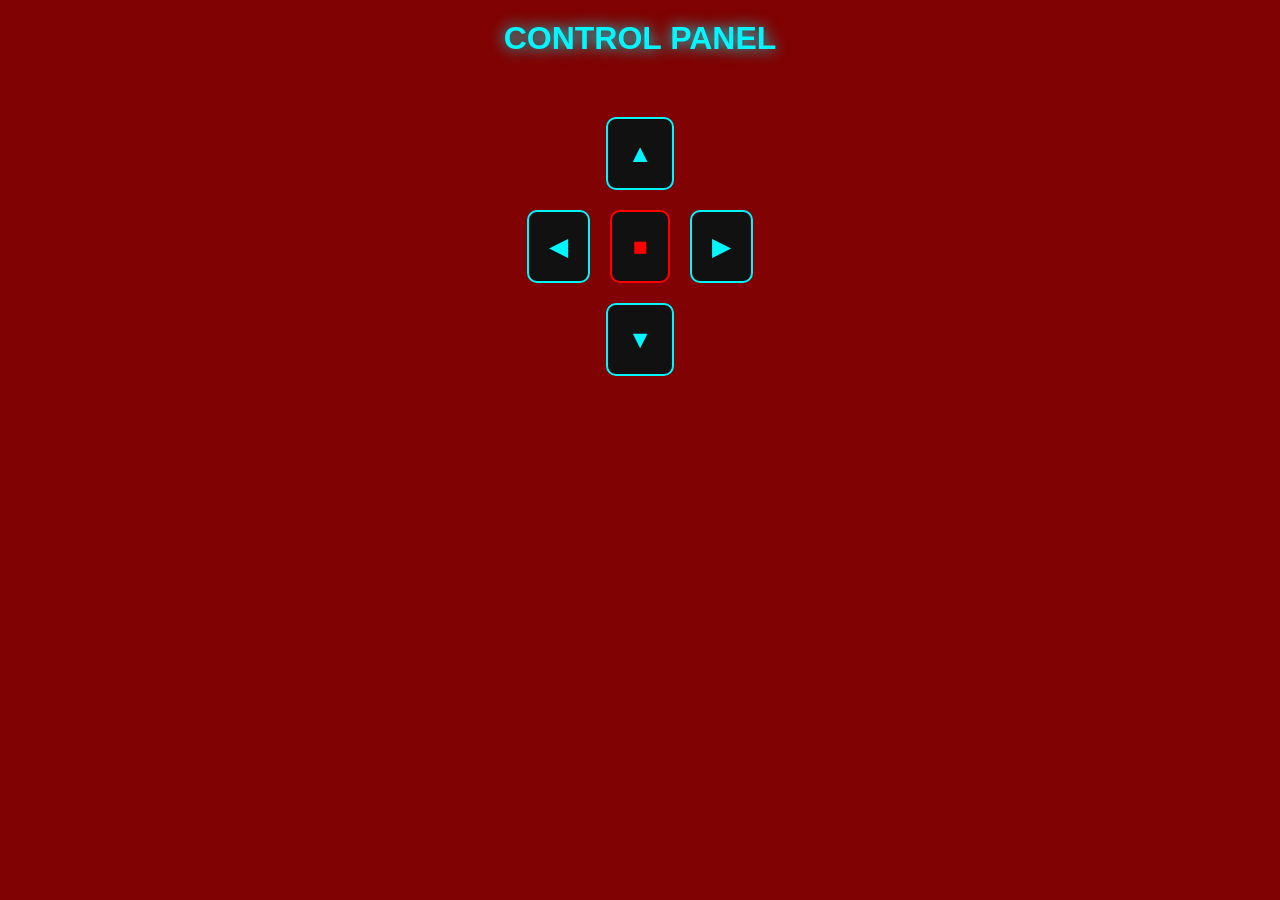
==== index.html @ 2f748db9 "Add files via upload" ====
<!DOCTYPE html>
<html>
<head>
  <title>Car Control 🎮</title>
  <link rel="stylesheet" href="style.css">
</head>
<body>

<h1>CONTROL PANEL</h1>

<div class="controls">
  <button onclick="sendCommand('forward')">▲</button>

  <div class="middle">
    <button onclick="sendCommand('left')">◀</button>
    <button onclick="sendCommand('stop')" class="stop">■</button>
    <button onclick="sendCommand('right')">▶</button>
  </div>

  <button onclick="sendCommand('back')">▼</button>
</div>

<script src="script.js"></script>
</body>
</html>
---- style.css ----
body {
  background: #800202;
  color: white;
  text-align: center;
  font-family: Arial;
}

h1 {
  margin-top: 20px;
  color: #00f7ff;
  text-shadow: 0 0 15px #00f7ff;
}

.controls {
  margin-top: 50px;
}

.middle {
  display: flex;
  justify-content: center;
}

button {
  background: #111;
  border: 2px solid #00f7ff;
  color: #00f7ff;
  padding: 20px;
  margin: 10px;
  font-size: 25px;
  border-radius: 10px;
  cursor: pointer;
  transition: 0.2s;
}

button:hover {
  background: #00f7ff;
  color: black;
  box-shadow: 0 0 20px #00f7ff;
}

.stop {
  border-color: red;
  color: red;
}

.stop:hover {
  background: red;
  color: black;
  box-shadow: 0 0 20px red;
}
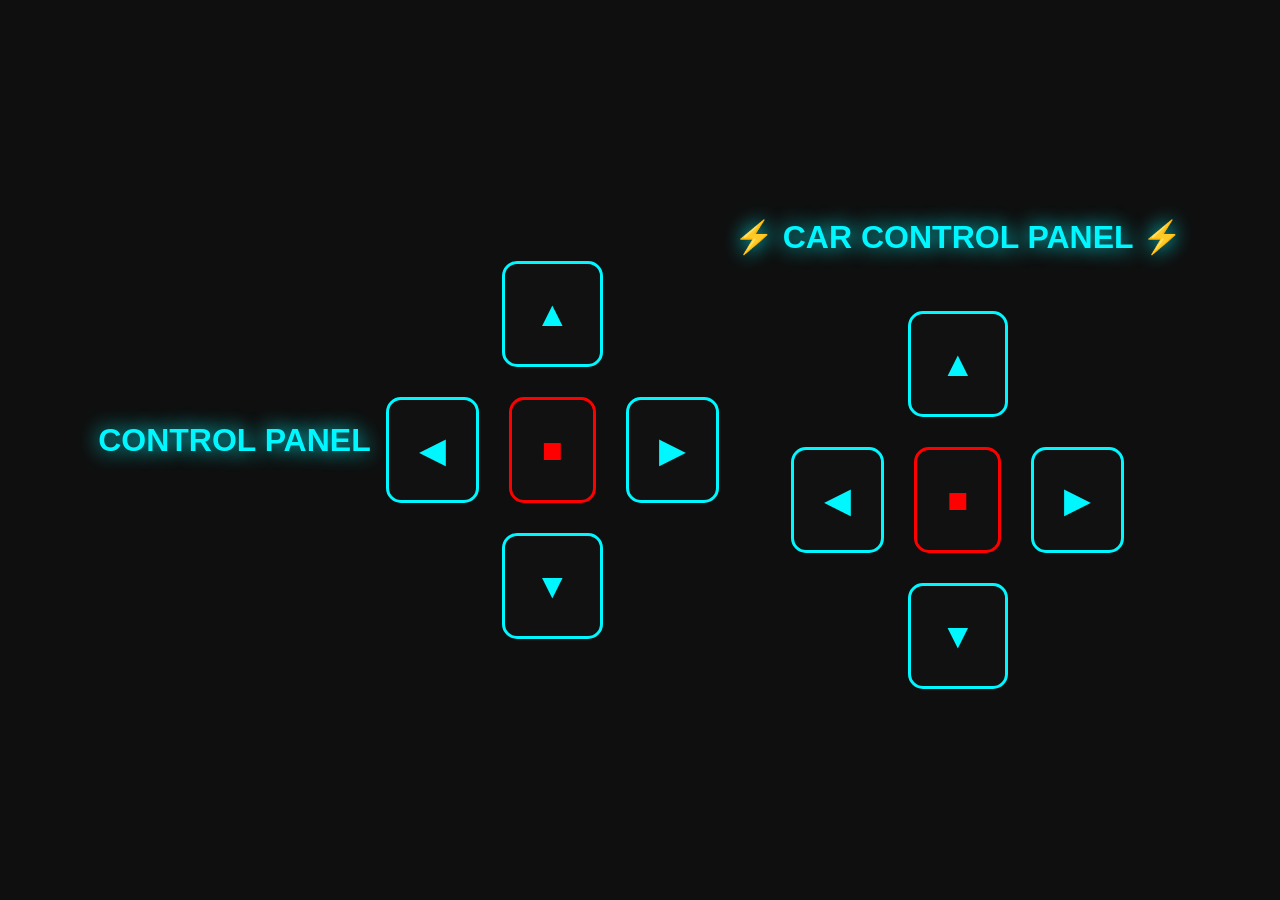
==== commit 8564d4a9: "Duplicate car control panel section in index.html Added a new container for the car control panel wi" ====
--- a/index.html
+++ b/index.html
@@ -20,6 +20,29 @@
   <button onclick="sendCommand('back')">▼</button>
 </div>
 
+
+<body>
+
+<div class="container">
+
+<h1>⚡ CAR CONTROL PANEL ⚡</h1>
+
+<div class="controls">
+  <button onclick="sendCommand('forward')">▲</button>
+
+  <div class="middle">
+    <button onclick="sendCommand('left')">◀</button>
+    <button onclick="sendCommand('stop')" class="stop">■</button>
+    <button onclick="sendCommand('right')">▶</button>
+  </div>
+
+  <button onclick="sendCommand('back')">▼</button>
+</div>
+
+</div>
+
+</body>
+  
 <script src="script.js"></script>
 </body>
 </html>
--- a/style.css
+++ b/style.css
@@ -1,43 +1,57 @@
 body {
-  background: #800202;
+  background: #0f0f0f;
   color: white;
+  font-family: Arial;
+
+  /* CENTER EVERYTHING */
+  display: flex;
+  justify-content: center;
+  align-items: center;
+  height: 100vh;
+  margin: 0;
+}
+
+.container {
   text-align: center;
-  font-family: Arial;
 }
 
 h1 {
-  margin-top: 20px;
   color: #00f7ff;
-  text-shadow: 0 0 15px #00f7ff;
+  text-shadow: 0 0 20px #00f7ff;
+  margin-bottom: 40px;
 }
 
 .controls {
-  margin-top: 50px;
+  display: flex;
+  flex-direction: column;
+  align-items: center;
 }
 
 .middle {
   display: flex;
-  justify-content: center;
 }
 
+/* BIGGER BUTTONS 🔥 */
 button {
   background: #111;
-  border: 2px solid #00f7ff;
+  border: 3px solid #00f7ff;
   color: #00f7ff;
-  padding: 20px;
-  margin: 10px;
-  font-size: 25px;
-  border-radius: 10px;
+  padding: 30px;
+  margin: 15px;
+  font-size: 35px;
+  border-radius: 15px;
   cursor: pointer;
   transition: 0.2s;
 }
 
+/* HOVER EFFECT */
 button:hover {
   background: #00f7ff;
   color: black;
-  box-shadow: 0 0 20px #00f7ff;
+  box-shadow: 0 0 25px #00f7ff;
 }
 
+/* STOP BUTTON */
 .stop {
   border-color: red;
   color: red;
@@ -46,5 +60,5 @@
 .stop:hover {
   background: red;
   color: black;
-  box-shadow: 0 0 20px red;
+  box-shadow: 0 0 25px red;
 }
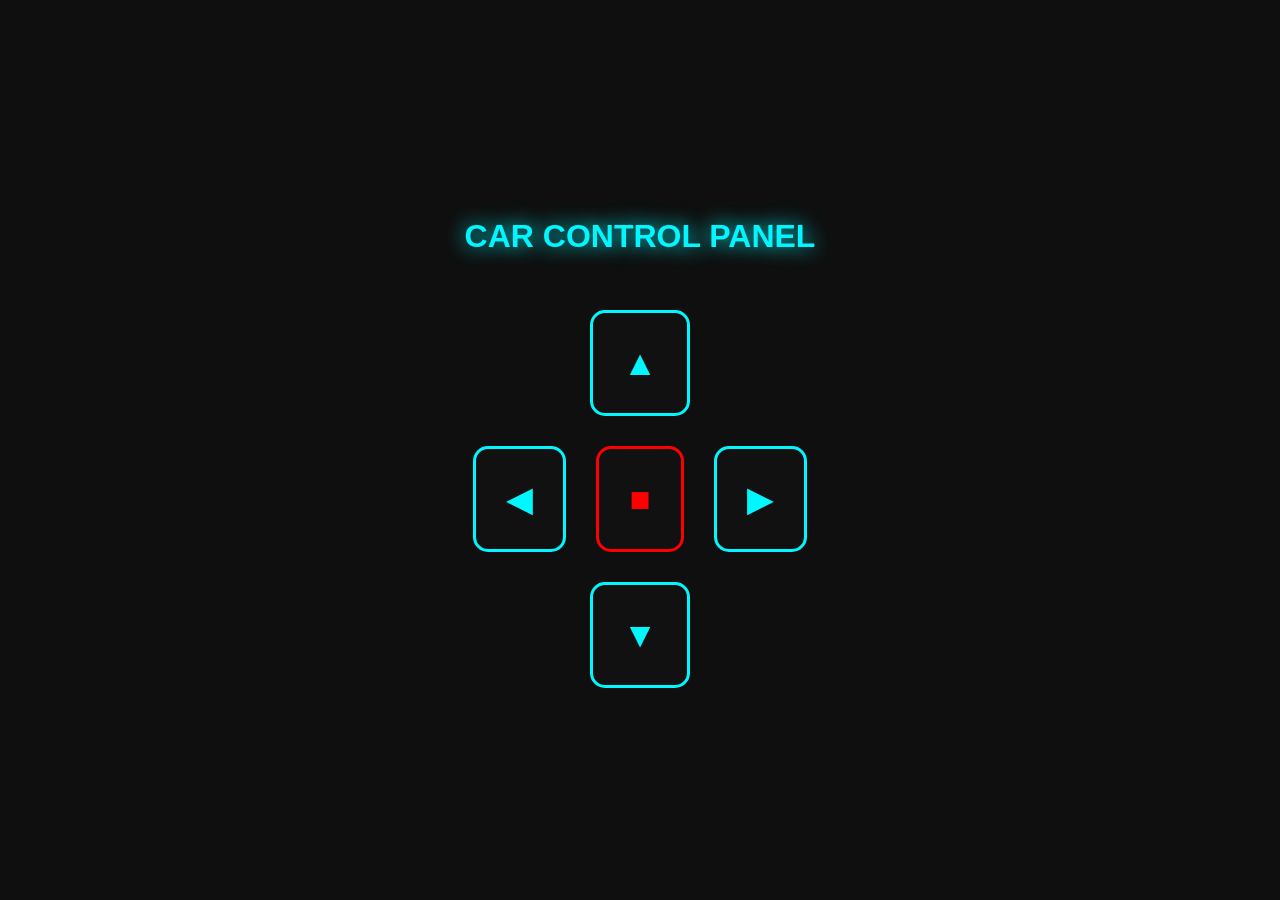
==== commit 580605be: "Refactor HTML structure and remove duplicates" ====
--- a/index.html
+++ b/index.html
@@ -4,45 +4,28 @@
   <title>Car Control 🎮</title>
   <link rel="stylesheet" href="style.css">
 </head>
-<body>
-
-<h1>CONTROL PANEL</h1>
-
-<div class="controls">
-  <button onclick="sendCommand('forward')">▲</button>
-
-  <div class="middle">
-    <button onclick="sendCommand('left')">◀</button>
-    <button onclick="sendCommand('stop')" class="stop">■</button>
-    <button onclick="sendCommand('right')">▶</button>
-  </div>
-
-  <button onclick="sendCommand('back')">▼</button>
-</div>
-
 
 <body>
 
 <div class="container">
 
-<h1>⚡ CAR CONTROL PANEL ⚡</h1>
+  <h1> CAR CONTROL PANEL </h1>
 
-<div class="controls">
-  <button onclick="sendCommand('forward')">▲</button>
+  <div class="controls">
+    <button onclick="sendCommand('forward')">▲</button>
 
-  <div class="middle">
-    <button onclick="sendCommand('left')">◀</button>
-    <button onclick="sendCommand('stop')" class="stop">■</button>
-    <button onclick="sendCommand('right')">▶</button>
+    <div class="middle">
+      <button onclick="sendCommand('left')">◀</button>
+      <button onclick="sendCommand('stop')" class="stop">■</button>
+      <button onclick="sendCommand('right')">▶</button>
+    </div>
+
+    <button onclick="sendCommand('back')">▼</button>
   </div>
-
-  <button onclick="sendCommand('back')">▼</button>
-</div>
 
 </div>
 
-</body>
-  
 <script src="script.js"></script>
+
 </body>
 </html>
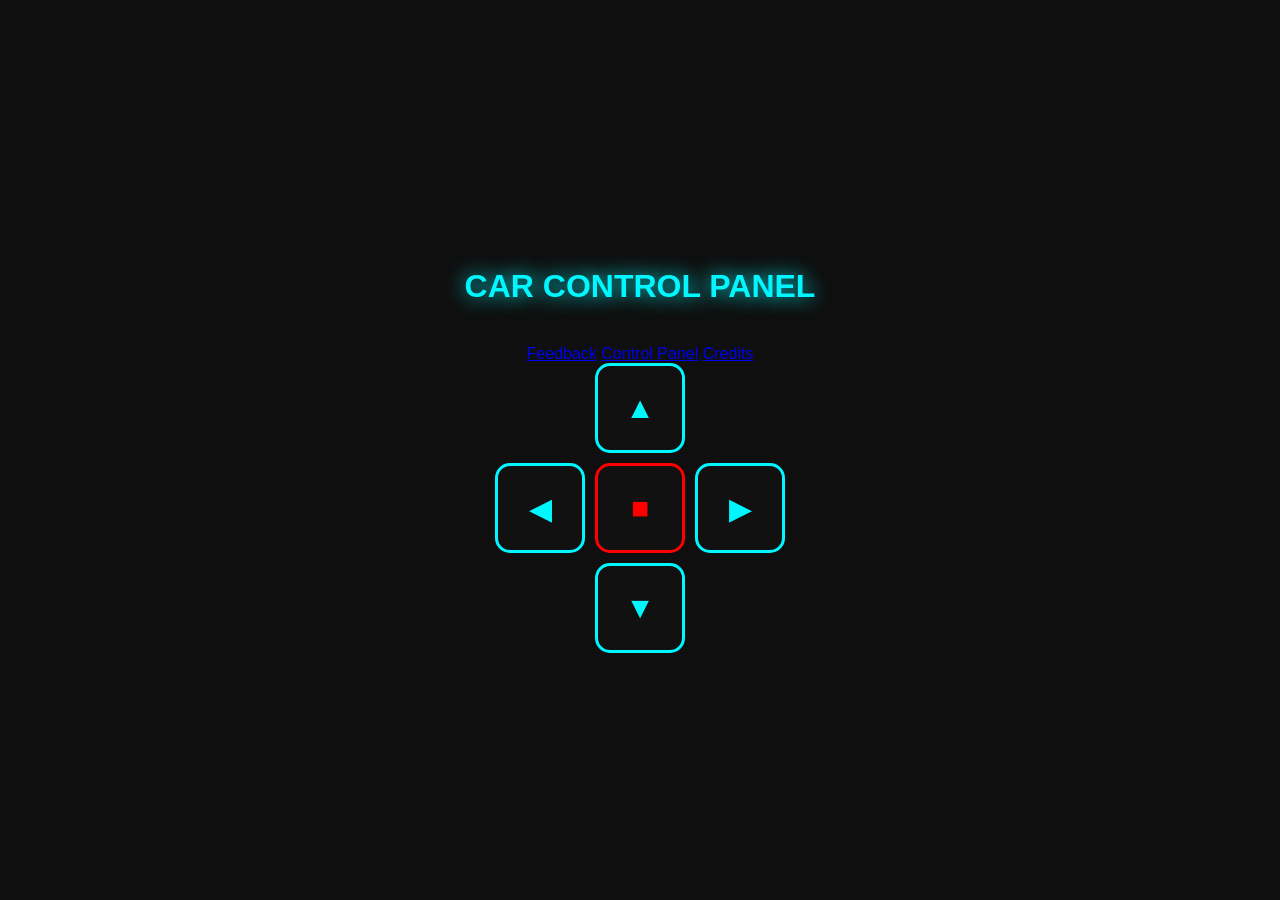
==== commit 25b78108: "Add navigation bar to control panel" ====
--- a/index.html
+++ b/index.html
@@ -11,6 +11,12 @@
 
   <h1> CAR CONTROL PANEL </h1>
 
+<div class="navbar">
+  <a href="feedback.html">Feedback</a>
+  <a href="index.html">Control Panel</a>
+  <a href="credits.html">Credits</a>
+</div>
+  
   <div class="controls">
     <button onclick="sendCommand('forward')">▲</button>
 
--- a/style.css
+++ b/style.css
@@ -3,11 +3,11 @@
   color: white;
   font-family: Arial;
 
-  /* CENTER EVERYTHING */
   display: flex;
   justify-content: center;
   align-items: center;
-  height: 100vh;
+
+  min-height: 100vh; /* FIXED */
   margin: 0;
 }
 
@@ -15,36 +15,42 @@
   text-align: center;
 }
 
+/* TITLE */
 h1 {
   color: #00f7ff;
   text-shadow: 0 0 20px #00f7ff;
   margin-bottom: 40px;
 }
 
+/* CONTROLS */
 .controls {
   display: flex;
   flex-direction: column;
   align-items: center;
+  gap: 10px; /* NEW 🔥 */
 }
 
 .middle {
   display: flex;
+  gap: 10px; /* NEW 🔥 */
 }
 
-/* BIGGER BUTTONS 🔥 */
+/* BUTTONS */
 button {
   background: #111;
   border: 3px solid #00f7ff;
   color: #00f7ff;
-  padding: 30px;
-  margin: 15px;
-  font-size: 35px;
+
+  width: 90px;   /* NEW 🔥 makes perfect square */
+  height: 90px;
+
+  font-size: 30px;
   border-radius: 15px;
   cursor: pointer;
   transition: 0.2s;
 }
 
-/* HOVER EFFECT */
+/* HOVER */
 button:hover {
   background: #00f7ff;
   color: black;
@@ -62,3 +68,62 @@
   color: black;
   box-shadow: 0 0 25px red;
 }
+/* 📱 MOBILE OPTIMIZATION */
+@media (max-width: 600px) {
+
+  h1 {
+    font-size: 20px;
+    margin-bottom: 20px;
+  }
+
+  button {
+    width: 80px;
+    height: 80px;
+    font-size: 28px;
+  }
+
+  .controls {
+    margin-top: 30px;
+  }
+
+  body {
+    align-items: flex-end; /* pushes controls slightly down */
+    padding-bottom: 80px;
+  }
+.navbar {
+  position: fixed;
+  top: 0;
+  width: 100%;
+  background: #111;
+  display: flex;
+  justify-content: center;
+  gap: 40px;
+  padding: 15px;
+  z-index: 1000;
+}
+
+.navbar a {
+  color: #00f7ff;
+  text-decoration: none;
+  font-size: 18px;
+  transition: 0.2s;
+}
+
+.navbar a:hover {
+  text-shadow: 0 0 10px #00f7ff;
+}
+.container {
+  margin-top: 80px;
+}
+input, textarea {
+  width: 250px;
+  padding: 10px;
+  background: #111;
+  border: 2px solid #00f7ff;
+  color: white;
+  border-radius: 8px;
+}
+
+textarea {
+  height: 100px;
+}
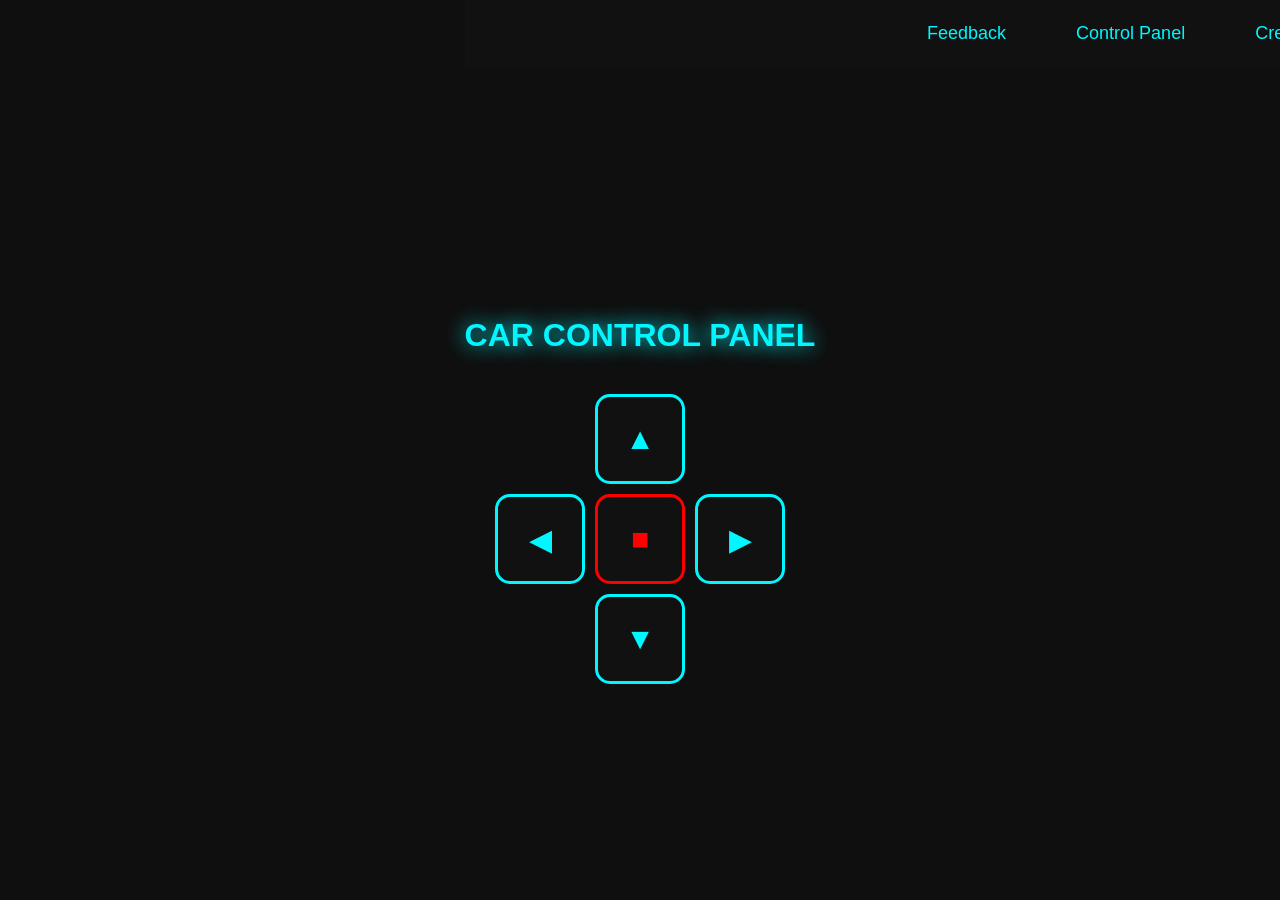
==== commit 4ea0b9c2: "Update index.html" ====
--- a/index.html
+++ b/index.html
@@ -12,9 +12,9 @@
   <h1> CAR CONTROL PANEL </h1>
 
 <div class="navbar">
-  <a href="feedback.html">Feedback</a>
-  <a href="index.html">Control Panel</a>
-  <a href="credits.html">Credits</a>
+<a href="feedback.html">Feedback</a>
+<a href="index.html" class="active">Control Panel</a>
+<a href="credits.html">Credits</a>
 </div>
   
   <div class="controls">
--- a/style.css
+++ b/style.css
@@ -4,15 +4,45 @@
   font-family: Arial;
 
   display: flex;
+  flex-direction: column; /* 🔥 IMPORTANT */
   justify-content: center;
   align-items: center;
 
-  min-height: 100vh; /* FIXED */
+  min-height: 100vh;
   margin: 0;
+}
+
+/* NAVBAR (MOVED OUTSIDE MEDIA QUERY ✅) */
+.navbar {
+  position: fixed;
+  top: 0;
+  width: 100%;
+  background: #111;
+  display: flex;
+  justify-content: center;
+  gap: 40px; /* spacing FIX 🔥 */
+  padding: 15px;
+  z-index: 1000;
+}
+
+.navbar a {
+  color: #00f7ff;
+  text-decoration: none;
+  font-size: 18px;
+  padding: 8px 15px;
+  border-radius: 8px;
+  transition: 0.2s;
+}
+
+.navbar a:hover {
+  background: #00f7ff;
+  color: black;
+  box-shadow: 0 0 10px #00f7ff;
 }
 
 .container {
   text-align: center;
+  margin-top: 80px; /* prevents overlap with navbar */
 }
 
 /* TITLE */
@@ -27,12 +57,12 @@
   display: flex;
   flex-direction: column;
   align-items: center;
-  gap: 10px; /* NEW 🔥 */
+  gap: 10px;
 }
 
 .middle {
   display: flex;
-  gap: 10px; /* NEW 🔥 */
+  gap: 10px;
 }
 
 /* BUTTONS */
@@ -41,13 +71,15 @@
   border: 3px solid #00f7ff;
   color: #00f7ff;
 
-  width: 90px;   /* NEW 🔥 makes perfect square */
+  width: 90px;
   height: 90px;
 
   font-size: 30px;
   border-radius: 15px;
   cursor: pointer;
   transition: 0.2s;
+
+  -webkit-tap-highlight-color: transparent;
 }
 
 /* HOVER */
@@ -55,6 +87,11 @@
   background: #00f7ff;
   color: black;
   box-shadow: 0 0 25px #00f7ff;
+}
+
+/* CLICK EFFECT 🔥 */
+button:active {
+  transform: scale(0.9);
 }
 
 /* STOP BUTTON */
@@ -68,7 +105,22 @@
   color: black;
   box-shadow: 0 0 25px red;
 }
-/* 📱 MOBILE OPTIMIZATION */
+
+/* INPUTS (for feedback page) */
+input, textarea {
+  width: 250px;
+  padding: 10px;
+  background: #111;
+  border: 2px solid #00f7ff;
+  color: white;
+  border-radius: 8px;
+}
+
+textarea {
+  height: 100px;
+}
+
+/* 📱 MOBILE */
 @media (max-width: 600px) {
 
   h1 {
@@ -87,43 +139,12 @@
   }
 
   body {
-    align-items: flex-end; /* pushes controls slightly down */
-    padding-bottom: 80px;
+    align-items: flex-end;
+    padding-bottom: 100px;
   }
-.navbar {
-  position: fixed;
-  top: 0;
-  width: 100%;
-  background: #111;
-  display: flex;
-  justify-content: center;
-  gap: 40px;
-  padding: 15px;
-  z-index: 1000;
+
+  .navbar {
+    gap: 20px; /* smaller gap for mobile */
+    font-size: 14px;
+  }
 }
-
-.navbar a {
-  color: #00f7ff;
-  text-decoration: none;
-  font-size: 18px;
-  transition: 0.2s;
-}
-
-.navbar a:hover {
-  text-shadow: 0 0 10px #00f7ff;
-}
-.container {
-  margin-top: 80px;
-}
-input, textarea {
-  width: 250px;
-  padding: 10px;
-  background: #111;
-  border: 2px solid #00f7ff;
-  color: white;
-  border-radius: 8px;
-}
-
-textarea {
-  height: 100px;
-}
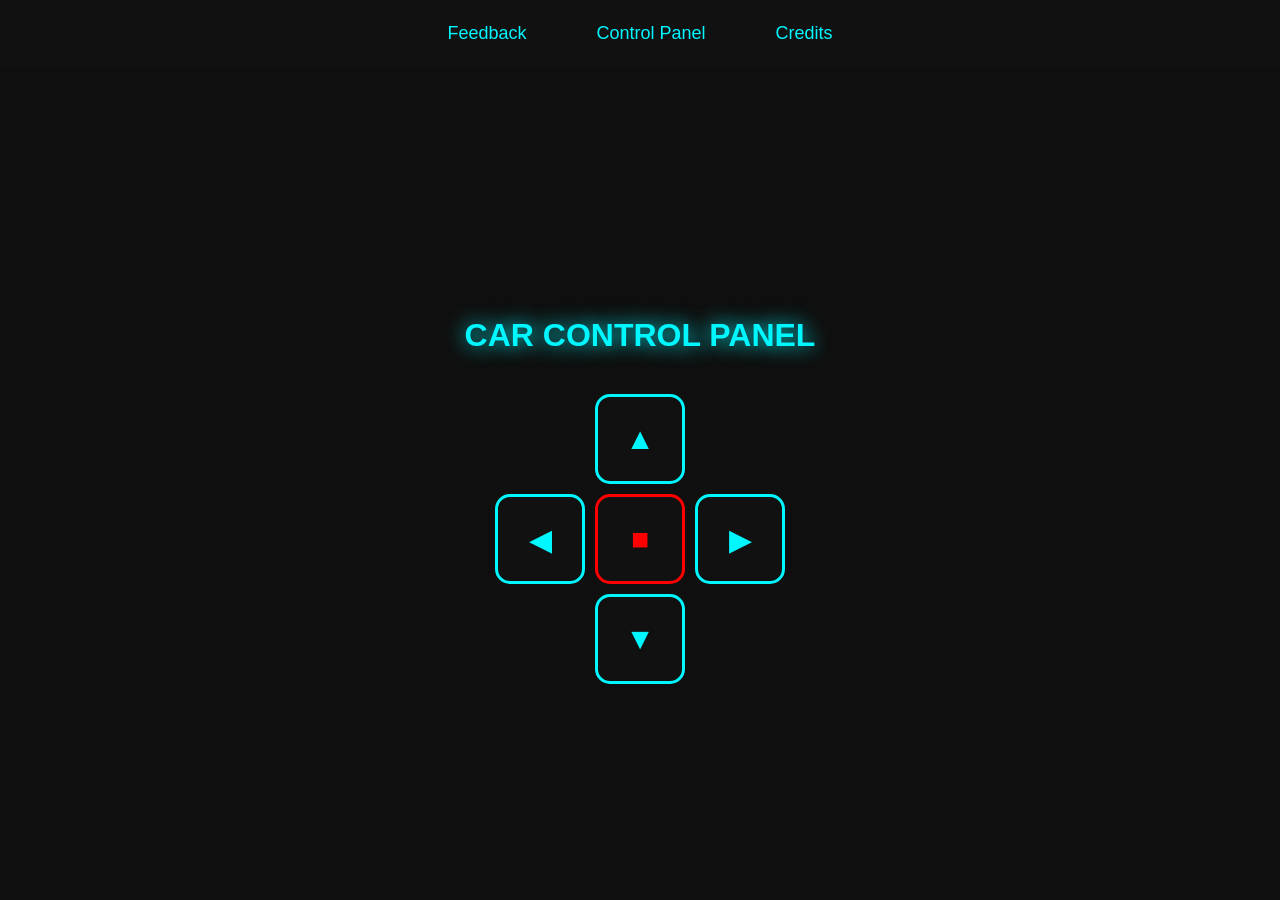
==== commit d97cd562: "Update index.html" ====
--- a/index.html
+++ b/index.html
@@ -7,16 +7,15 @@
 
 <body>
 
+<div class="navbar">
+  <a href="feedback.html">Feedback</a>
+  <a href="index.html" class="active">Control Panel</a>
+  <a href="credits.html">Credits</a>
+</div>
+
 <div class="container">
 
   <h1> CAR CONTROL PANEL </h1>
-
-<div class="navbar">
-<a href="feedback.html">Feedback</a>
-<a href="index.html" class="active">Control Panel</a>
-<a href="credits.html">Credits</a>
-</div>
-  
   <div class="controls">
     <button onclick="sendCommand('forward')">▲</button>
 
--- a/style.css
+++ b/style.css
@@ -147,4 +147,18 @@
     gap: 20px; /* smaller gap for mobile */
     font-size: 14px;
   }
+/* Highlight for the current page link */
+.navbar a.active {
+  background: #00f7ff;
+  color: black;
+  box-shadow: 0 0 15px #00f7ff;
 }
+
+/* Fix for the Feedback button overflow */
+button[type="submit"] {
+  width: auto; /* Allows the button to grow with text */
+  padding: 0 25px; /* Adds space on the sides */
+  font-size: 20px;
+  height: 60px; /* Shorter than the control arrows */
+}
+}
